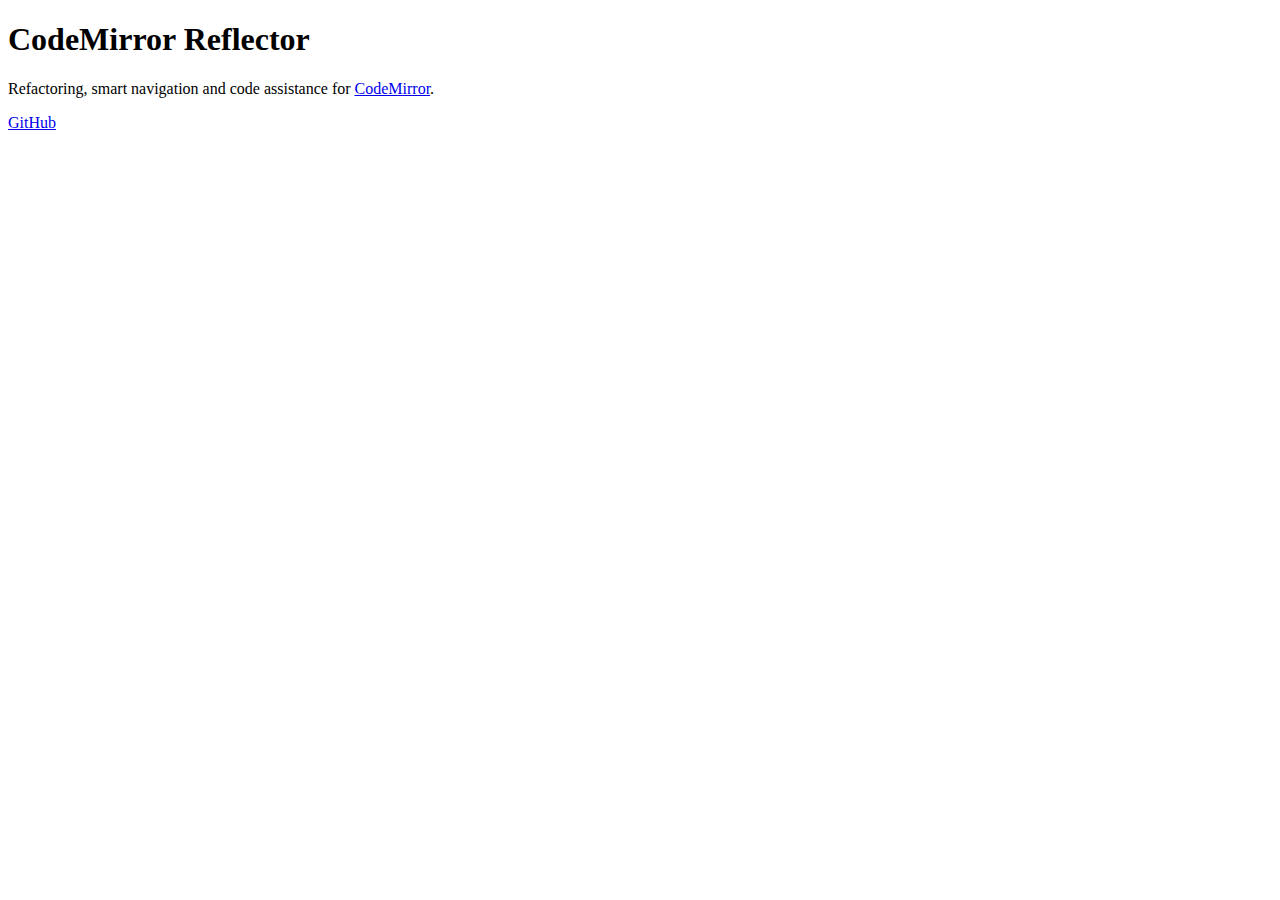
==== index.html @ c0babdfa "Add index file" ====
<!DOCTYPE html>
<html>
	<head>
		<title>Duncan Pierce's GitHub pages</title>
	</head>
	<body>
		<h1>CodeMirror Reflector</h1>
        <p>Refactoring, smart navigation and code assistance for <a href="https://codemirror.net/">CodeMirror</a>.</p>
		<p><a href="https://github.com/duncanpierce/codemirror-reflector">GitHub</a></p>
	</body>
</html>
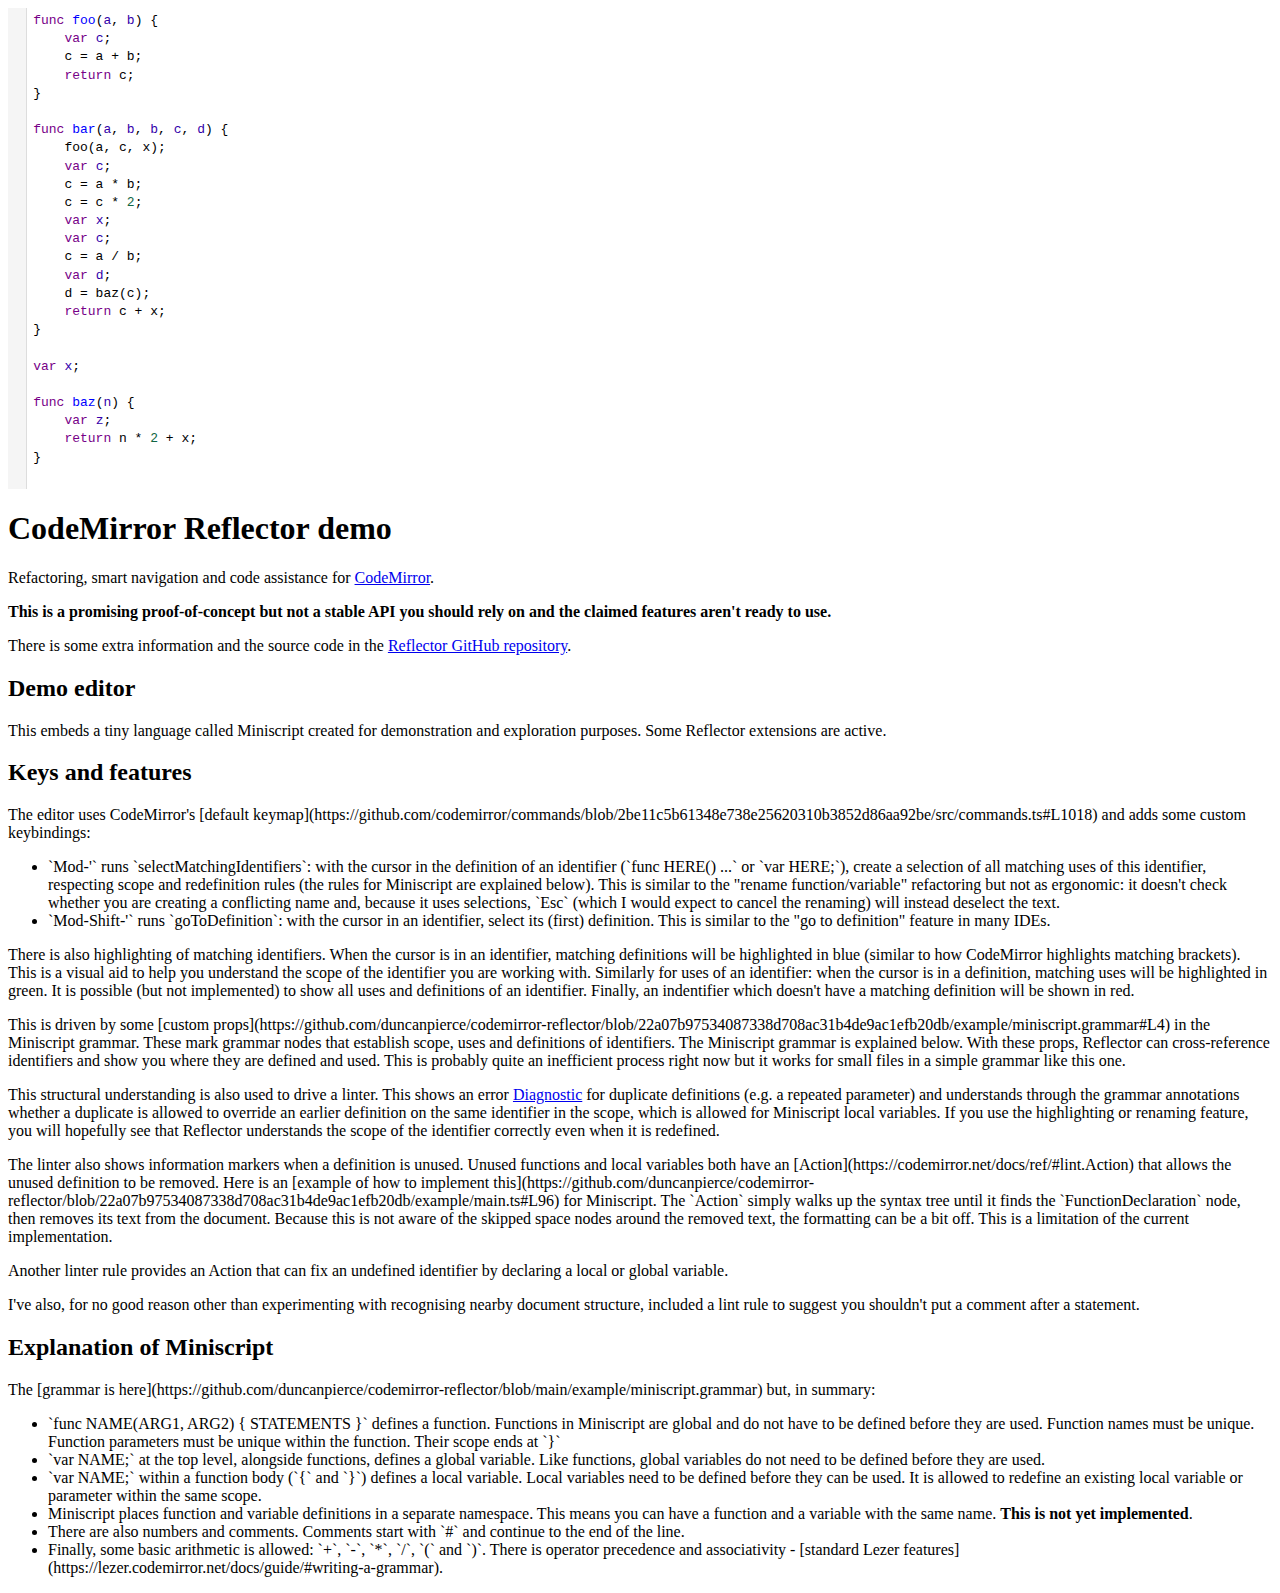
==== commit 091ecd5c: "Update demo docs" ====
--- a/index.html
+++ b/index.html
@@ -1,11 +1,110 @@
 <!DOCTYPE html>
 <html>
 	<head>
-		<title>Duncan Pierce's GitHub pages</title>
+		<meta charset="utf-8" />
+		<title>Reflector demo</title>
+		<script type="module" crossorigin src="/assets/index-BW8rZcGo.js"></script>
+		<link rel="stylesheet" crossorigin href="/assets/index-CYrh2RO7.css">
+	</head>
+    <body>
+        <div id="editor"></div>
+        <!-- <h2>Tree</h2>
+        <div id="debug"></div> -->
+    </body>
+</html>
+
+<!DOCTYPE html>
+<html>
+	<head>
+		<title>CodeMirror Reflector demo</title>
+		<meta charset="utf-8" />
 	</head>
 	<body>
-		<h1>CodeMirror Reflector</h1>
-        <p>Refactoring, smart navigation and code assistance for <a href="https://codemirror.net/">CodeMirror</a>.</p>
-		<p><a href="https://github.com/duncanpierce/codemirror-reflector">GitHub</a></p>
+		<h1>CodeMirror Reflector demo</h1>
+
+        <p>
+            Refactoring, smart navigation and code assistance for <a href="https://codemirror.net/">CodeMirror</a>.
+        </p>
+        
+        <p>
+            <strong>This is a promising proof-of-concept but not a stable API you should rely on and the claimed features aren't ready to use.</strong>
+        </p>
+		
+        <p>
+            There is some extra information and the source code in the <a href="https://github.com/duncanpierce/codemirror-reflector">Reflector GitHub repository</a>.
+        </p>
+
+        <h2>Demo editor</h2>
+
+        <p>This embeds a tiny language called Miniscript created for demonstration and exploration purposes. Some Reflector extensions are active.</p>
+        <div id="editor"></div>
+
+        <h2>Keys and features</h2>
+        <p>
+            The editor uses CodeMirror's [default keymap](https://github.com/codemirror/commands/blob/2be11c5b61348e738e25620310b3852d86aa92be/src/commands.ts#L1018)
+            and adds some custom keybindings:
+        </p>
+        <ul>
+            <li>
+                `Mod-'` runs `selectMatchingIdentifiers`: with the cursor in the definition of an identifier (`func HERE() ...` or `var HERE;`), create a selection of all matching uses of this identifier, respecting scope and redefinition rules (the rules for Miniscript are explained below). This is similar to the "rename function/variable" refactoring but not as ergonomic: it doesn't check whether you are creating a conflicting name and, because it uses selections, `Esc` (which I would expect to cancel the renaming) will instead deselect the text.
+            </li>
+            <li>
+                `Mod-Shift-'` runs `goToDefinition`: with the cursor in an identifier, select its (first) definition. This is similar to the "go to definition" feature in many IDEs.
+            </li>
+        </ul>   
+
+        <p>
+            There is also highlighting of matching identifiers. When the cursor is in an identifier, matching definitions will be highlighted in blue (similar to how CodeMirror highlights matching brackets). This is a visual aid to help you understand the scope of the identifier you are working with. Similarly for uses of an identifier: when the cursor is in a definition, matching uses will be highlighted in green. It is possible (but not implemented) to show all uses and definitions of an identifier. Finally, an indentifier which doesn't have a matching definition will be shown in red.
+        </p>
+
+        <p>
+            This is driven by some [custom props](https://github.com/duncanpierce/codemirror-reflector/blob/22a07b97534087338d708ac31b4de9ac1efb20db/example/miniscript.grammar#L4) in the Miniscript grammar. These mark grammar nodes that establish scope, uses and definitions of identifiers. The Miniscript grammar is explained below. With these props, Reflector can cross-reference identifiers and show you where they are defined and used. This is probably quite an inefficient process right now but it works for small files in a simple grammar like this one.
+        </p>
+
+        <p>
+            This structural understanding is also used to drive a linter. This shows an error <a href="https://codemirror.net/docs/ref/#lint.Diagnostic">Diagnostic</a> for duplicate definitions (e.g. a repeated parameter) and understands through the grammar annotations whether a duplicate is allowed to override an earlier definition on the same identifier in the scope, which is allowed for Miniscript local variables. If you use the highlighting or renaming feature, you will hopefully see that Reflector understands the scope of the identifier correctly even when it is redefined.
+        </p>
+
+        <p>
+            The linter also shows information markers when a definition is unused. Unused functions and local variables both have an [Action](https://codemirror.net/docs/ref/#lint.Action) that allows the unused definition to be removed. Here is an [example of how to implement this](https://github.com/duncanpierce/codemirror-reflector/blob/22a07b97534087338d708ac31b4de9ac1efb20db/example/main.ts#L96) for Miniscript. The `Action` simply walks up the syntax tree until it finds the `FunctionDeclaration` node, then removes its text from the document. Because this is not aware of the skipped space nodes around the removed text, the formatting can be a bit off. This is a limitation of the current implementation.
+        </p>
+
+        <p>
+            Another linter rule provides an Action that can fix an undefined identifier by declaring a local or global variable.
+        </p>
+        
+        <p>
+            I've also, for no good reason other than experimenting with recognising nearby document structure, included a lint rule to suggest you shouldn't put a comment after a statement.
+        </p>
+
+        <h2>Explanation of Miniscript</h2>
+
+        <p>
+            The [grammar is here](https://github.com/duncanpierce/codemirror-reflector/blob/main/example/miniscript.grammar) but, in summary:
+        </p>
+
+        <ul>
+            <li>
+                `func NAME(ARG1, ARG2) { STATEMENTS }` defines a function. Functions in Miniscript are global and do not have to be defined before they are used. Function names must be unique. Function parameters must be unique within the function. Their scope ends at `}`
+            </li>
+            <li>
+                `var NAME;` at the top level, alongside functions, defines a global variable. Like functions, global variables do not need to be defined before they are used.
+            </li>
+            <li>
+                `var NAME;` within a function body (`{` and `}`) defines a local variable. Local variables need to be defined before they can be used. It is allowed to redefine an existing local variable or parameter within the same scope.
+            </li>
+            <li>
+                Miniscript places function and variable definitions in a separate namespace. This means you can have a function and a variable with the same name. <strong>This is not yet implemented</strong>.
+            </li>
+            <li>
+                There are also numbers and comments. Comments start with `#` and continue to the end of the line.
+            </li>
+            <li>
+                Finally, some basic arithmetic is allowed: `+`, `-`, `*`, `/`, `(` and `)`. There is operator precedence and associativity - [standard Lezer features](https://lezer.codemirror.net/docs/guide/#writing-a-grammar).
+            </li>
+        </ul>
+
+        <!-- <h2>Tree</h2>
+        <div id="debug"></div> -->
 	</body>
-</html>
+</html>--- a/assets/index-CYrh2RO7.css
+++ b/assets/index-CYrh2RO7.css
@@ -0,0 +1 @@
+#debug div{font-family:monospace}#debug .error{background-color:#f08080}#debug .content{color:#00f;background-color:#ddd;padding:0 3px}#debug .context-match .node-name{color:green}#debug .bracket{color:gray}#debug .has-prop .node-name:after{content:"(has prop)"}#debug .tree .node-name{font-weight:700}#debug .node-name{padding:1px}#debug .selection .node-name{border:1px solid blue}#debug .matching-children .node-name:after{content:"(matching children)";color:#999;font-weight:400}#debug .props{color:red}
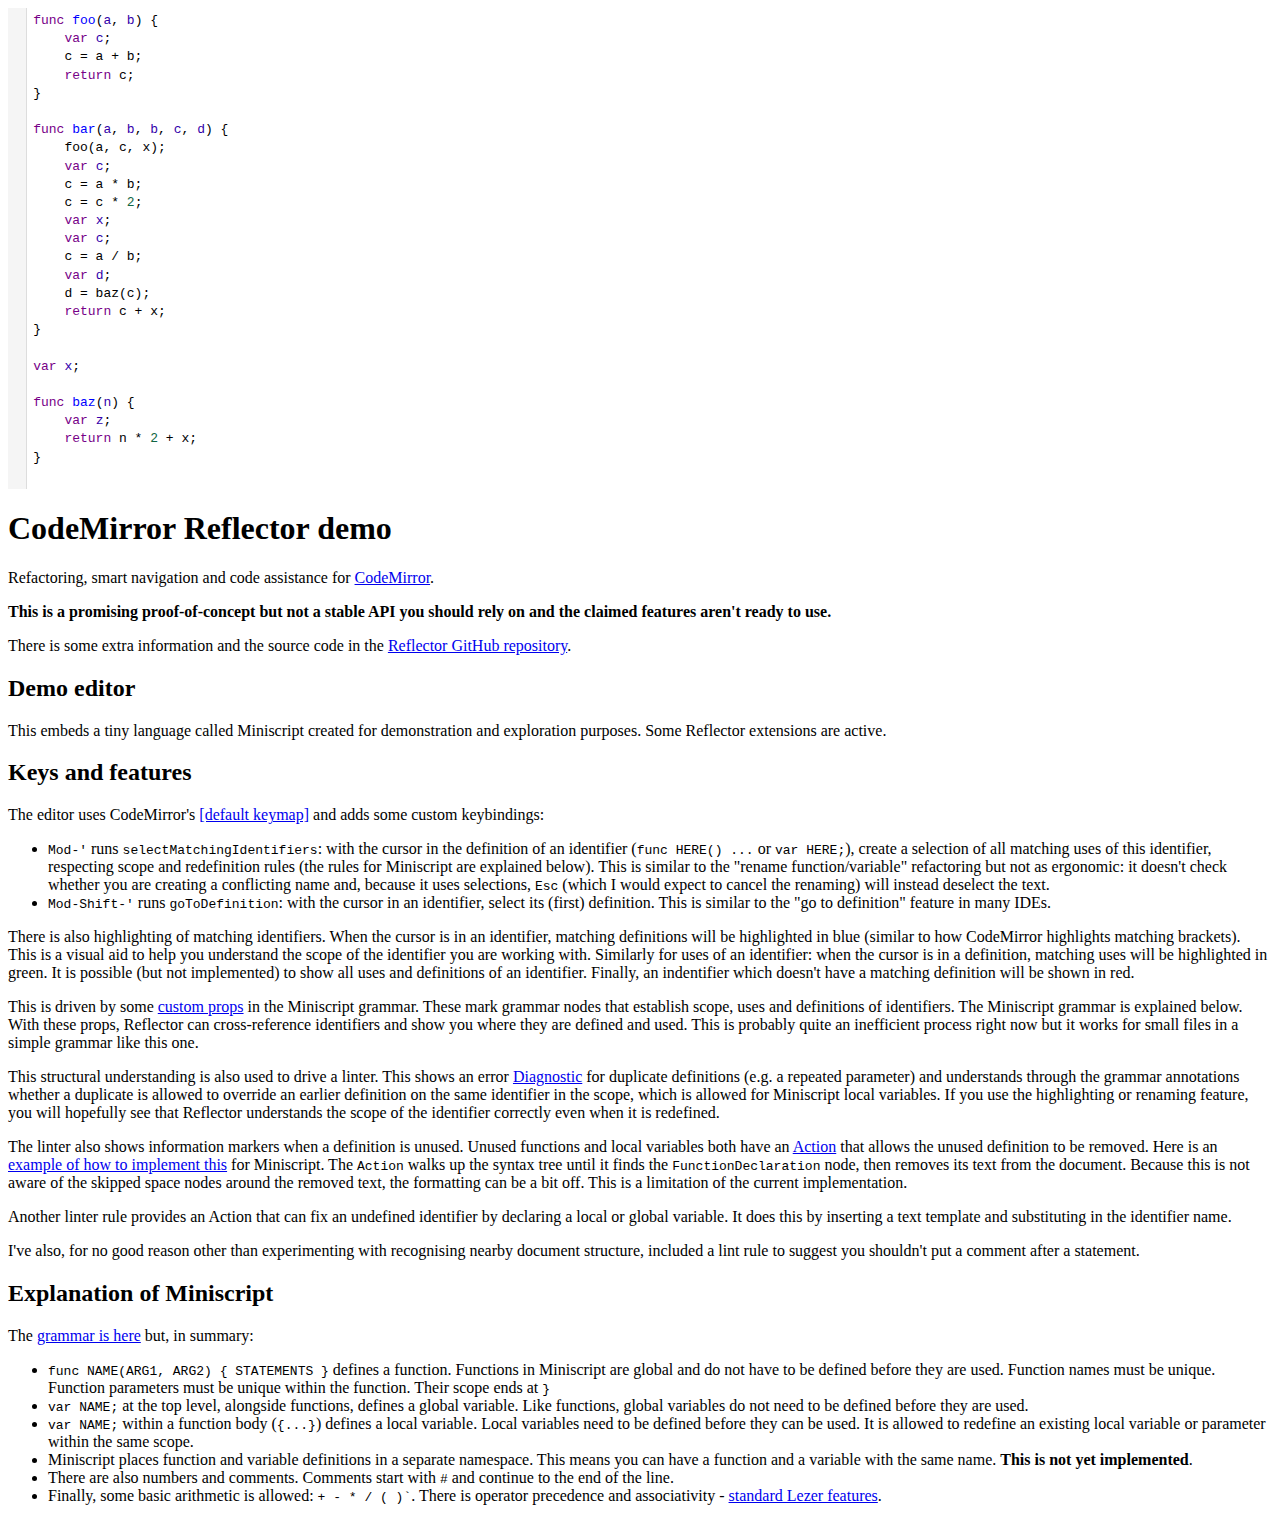
==== commit e0947879: "Fix errors in doc" ====
--- a/index.html
+++ b/index.html
@@ -41,15 +41,14 @@
 
         <h2>Keys and features</h2>
         <p>
-            The editor uses CodeMirror's [default keymap](https://github.com/codemirror/commands/blob/2be11c5b61348e738e25620310b3852d86aa92be/src/commands.ts#L1018)
-            and adds some custom keybindings:
+            The editor uses CodeMirror's <a href="https://github.com/codemirror/commands/blob/2be11c5b61348e738e25620310b3852d86aa92be/src/commands.ts#L1018">[default keymap]</a> and adds some custom keybindings:
         </p>
         <ul>
             <li>
-                `Mod-'` runs `selectMatchingIdentifiers`: with the cursor in the definition of an identifier (`func HERE() ...` or `var HERE;`), create a selection of all matching uses of this identifier, respecting scope and redefinition rules (the rules for Miniscript are explained below). This is similar to the "rename function/variable" refactoring but not as ergonomic: it doesn't check whether you are creating a conflicting name and, because it uses selections, `Esc` (which I would expect to cancel the renaming) will instead deselect the text.
+                <kbd>Mod-'</kbd> runs <code>selectMatchingIdentifiers</code>: with the cursor in the definition of an identifier (<code>func HERE() ...</code> or <code>var HERE;</code>), create a selection of all matching uses of this identifier, respecting scope and redefinition rules (the rules for Miniscript are explained below). This is similar to the "rename function/variable" refactoring but not as ergonomic: it doesn't check whether you are creating a conflicting name and, because it uses selections, <kbd>Esc</kbd> (which I would expect to cancel the renaming) will instead deselect the text.
             </li>
             <li>
-                `Mod-Shift-'` runs `goToDefinition`: with the cursor in an identifier, select its (first) definition. This is similar to the "go to definition" feature in many IDEs.
+                <kbd>Mod-Shift-'</kbd> runs <code>goToDefinition</code>: with the cursor in an identifier, select its (first) definition. This is similar to the "go to definition" feature in many IDEs.
             </li>
         </ul>   
 
@@ -58,7 +57,7 @@
         </p>
 
         <p>
-            This is driven by some [custom props](https://github.com/duncanpierce/codemirror-reflector/blob/22a07b97534087338d708ac31b4de9ac1efb20db/example/miniscript.grammar#L4) in the Miniscript grammar. These mark grammar nodes that establish scope, uses and definitions of identifiers. The Miniscript grammar is explained below. With these props, Reflector can cross-reference identifiers and show you where they are defined and used. This is probably quite an inefficient process right now but it works for small files in a simple grammar like this one.
+            This is driven by some <a href="https://github.com/duncanpierce/codemirror-reflector/blob/22a07b97534087338d708ac31b4de9ac1efb20db/example/miniscript.grammar#L4">custom props</a> in the Miniscript grammar. These mark grammar nodes that establish scope, uses and definitions of identifiers. The Miniscript grammar is explained below. With these props, Reflector can cross-reference identifiers and show you where they are defined and used. This is probably quite an inefficient process right now but it works for small files in a simple grammar like this one.
         </p>
 
         <p>
@@ -66,13 +65,13 @@
         </p>
 
         <p>
-            The linter also shows information markers when a definition is unused. Unused functions and local variables both have an [Action](https://codemirror.net/docs/ref/#lint.Action) that allows the unused definition to be removed. Here is an [example of how to implement this](https://github.com/duncanpierce/codemirror-reflector/blob/22a07b97534087338d708ac31b4de9ac1efb20db/example/main.ts#L96) for Miniscript. The `Action` simply walks up the syntax tree until it finds the `FunctionDeclaration` node, then removes its text from the document. Because this is not aware of the skipped space nodes around the removed text, the formatting can be a bit off. This is a limitation of the current implementation.
+            The linter also shows information markers when a definition is unused. Unused functions and local variables both have an <a href="https://codemirror.net/docs/ref/#lint.Action">Action</a> that allows the unused definition to be removed. Here is an <a href="https://github.com/duncanpierce/codemirror-reflector/blob/22a07b97534087338d708ac31b4de9ac1efb20db/example/main.ts#L96">example of how to implement this</a> for Miniscript. The <code>Action</code> walks up the syntax tree until it finds the <code>FunctionDeclaration</code> node, then removes its text from the document. Because this is not aware of the skipped space nodes around the removed text, the formatting can be a bit off. This is a limitation of the current implementation.
         </p>
 
         <p>
-            Another linter rule provides an Action that can fix an undefined identifier by declaring a local or global variable.
+            Another linter rule provides an Action that can fix an undefined identifier by declaring a local or global variable. It does this by inserting a text template and substituting in the identifier name.
         </p>
-        
+
         <p>
             I've also, for no good reason other than experimenting with recognising nearby document structure, included a lint rule to suggest you shouldn't put a comment after a statement.
         </p>
@@ -80,27 +79,27 @@
         <h2>Explanation of Miniscript</h2>
 
         <p>
-            The [grammar is here](https://github.com/duncanpierce/codemirror-reflector/blob/main/example/miniscript.grammar) but, in summary:
+            The <a href="https://github.com/duncanpierce/codemirror-reflector/blob/main/example/miniscript.grammar">grammar is here</a> but, in summary:
         </p>
 
         <ul>
             <li>
-                `func NAME(ARG1, ARG2) { STATEMENTS }` defines a function. Functions in Miniscript are global and do not have to be defined before they are used. Function names must be unique. Function parameters must be unique within the function. Their scope ends at `}`
+                <code>func NAME(ARG1, ARG2) { STATEMENTS }</code> defines a function. Functions in Miniscript are global and do not have to be defined before they are used. Function names must be unique. Function parameters must be unique within the function. Their scope ends at <code>}</code>
             </li>
             <li>
-                `var NAME;` at the top level, alongside functions, defines a global variable. Like functions, global variables do not need to be defined before they are used.
+                <code>var NAME;</code> at the top level, alongside functions, defines a global variable. Like functions, global variables do not need to be defined before they are used.
             </li>
             <li>
-                `var NAME;` within a function body (`{` and `}`) defines a local variable. Local variables need to be defined before they can be used. It is allowed to redefine an existing local variable or parameter within the same scope.
+                <code>var NAME;</code> within a function body (<code>{...}</code>) defines a local variable. Local variables need to be defined before they can be used. It is allowed to redefine an existing local variable or parameter within the same scope.
             </li>
             <li>
                 Miniscript places function and variable definitions in a separate namespace. This means you can have a function and a variable with the same name. <strong>This is not yet implemented</strong>.
             </li>
             <li>
-                There are also numbers and comments. Comments start with `#` and continue to the end of the line.
+                There are also numbers and comments. Comments start with <code>#</code> and continue to the end of the line.
             </li>
             <li>
-                Finally, some basic arithmetic is allowed: `+`, `-`, `*`, `/`, `(` and `)`. There is operator precedence and associativity - [standard Lezer features](https://lezer.codemirror.net/docs/guide/#writing-a-grammar).
+                Finally, some basic arithmetic is allowed: <code>+ - * / ( )`</code>. There is operator precedence and associativity - <a href="https://lezer.codemirror.net/docs/guide/#writing-a-grammar">standard Lezer features</a>.
             </li>
         </ul>
 
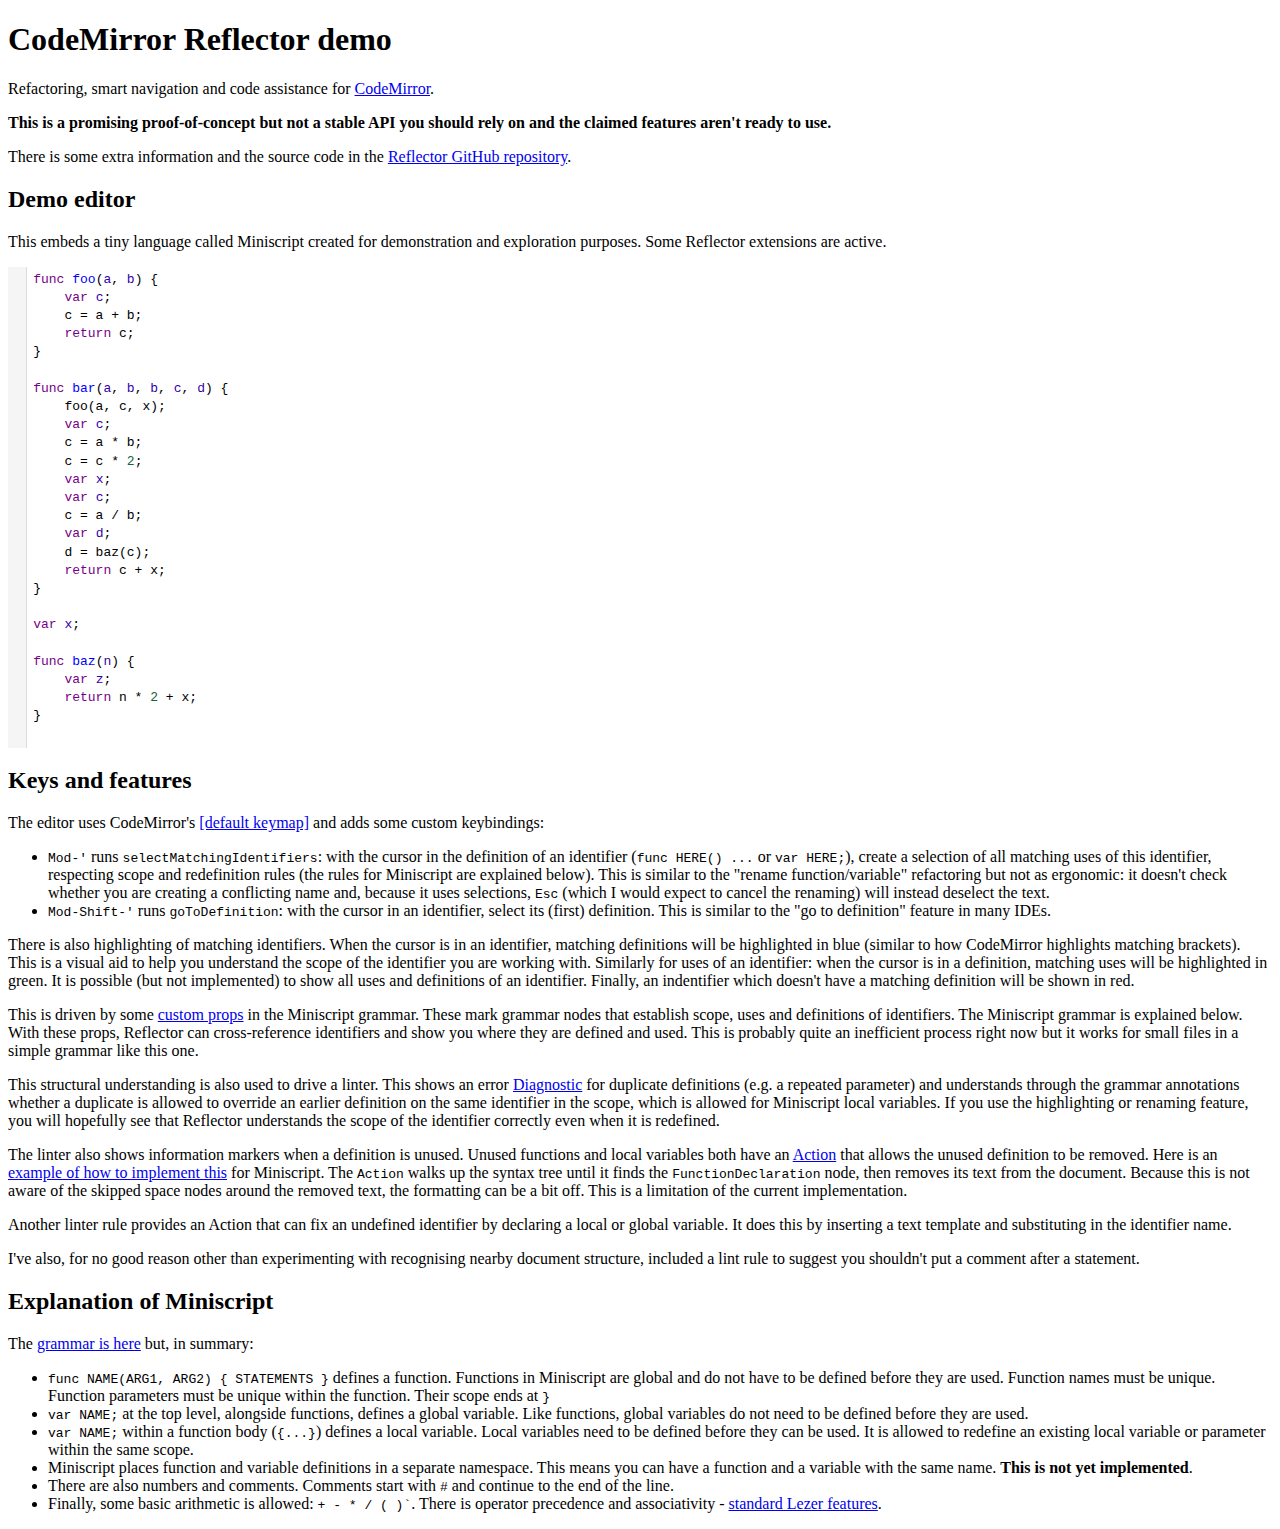
==== commit c0ebf808: "Fix another error" ====
--- a/index.html
+++ b/index.html
@@ -1,23 +1,10 @@
-<!DOCTYPE html>
-<html>
-	<head>
-		<meta charset="utf-8" />
-		<title>Reflector demo</title>
-		<script type="module" crossorigin src="/assets/index-BW8rZcGo.js"></script>
-		<link rel="stylesheet" crossorigin href="/assets/index-CYrh2RO7.css">
-	</head>
-    <body>
-        <div id="editor"></div>
-        <!-- <h2>Tree</h2>
-        <div id="debug"></div> -->
-    </body>
-</html>
-
 <!DOCTYPE html>
 <html>
 	<head>
 		<title>CodeMirror Reflector demo</title>
 		<meta charset="utf-8" />
+		<script type="module" crossorigin src="/assets/index-BW8rZcGo.js"></script>
+		<link rel="stylesheet" crossorigin href="/assets/index-CYrh2RO7.css">
 	</head>
 	<body>
 		<h1>CodeMirror Reflector demo</h1>
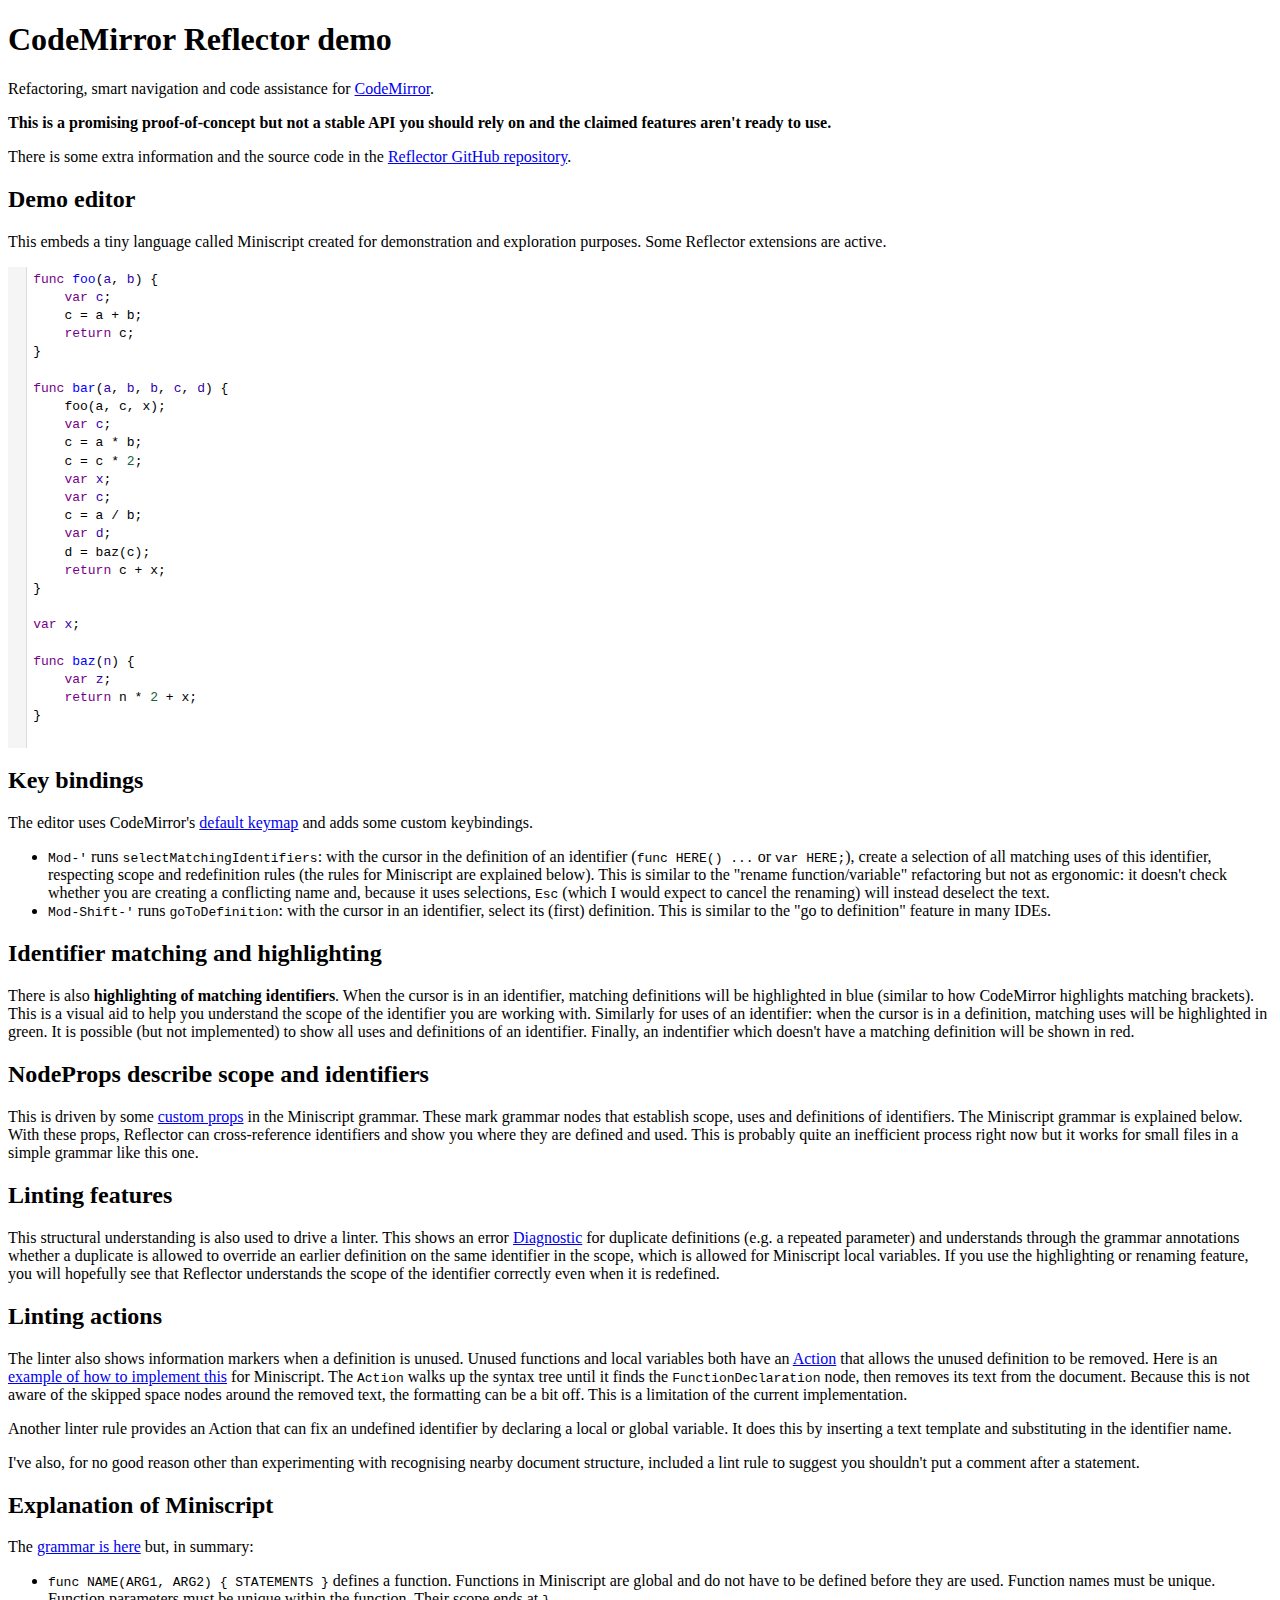
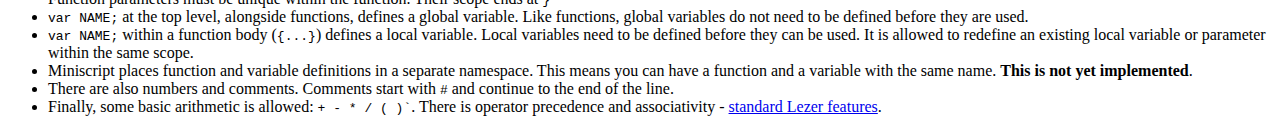
==== commit ebed2af9: "Update doc" ====
--- a/index.html
+++ b/index.html
@@ -23,13 +23,17 @@
 
         <h2>Demo editor</h2>
 
-        <p>This embeds a tiny language called Miniscript created for demonstration and exploration purposes. Some Reflector extensions are active.</p>
+        <p>
+            This embeds a tiny language called Miniscript created for demonstration and exploration purposes. Some Reflector extensions are active.
+        </p>
+
         <div id="editor"></div>
 
-        <h2>Keys and features</h2>
+        <h2>Key bindings</h2>
         <p>
-            The editor uses CodeMirror's <a href="https://github.com/codemirror/commands/blob/2be11c5b61348e738e25620310b3852d86aa92be/src/commands.ts#L1018">[default keymap]</a> and adds some custom keybindings:
+            The editor uses CodeMirror's <a href="https://github.com/codemirror/commands/blob/2be11c5b61348e738e25620310b3852d86aa92be/src/commands.ts#L1018">default keymap</a> and adds some custom keybindings.
         </p>
+
         <ul>
             <li>
                 <kbd>Mod-'</kbd> runs <code>selectMatchingIdentifiers</code>: with the cursor in the definition of an identifier (<code>func HERE() ...</code> or <code>var HERE;</code>), create a selection of all matching uses of this identifier, respecting scope and redefinition rules (the rules for Miniscript are explained below). This is similar to the "rename function/variable" refactoring but not as ergonomic: it doesn't check whether you are creating a conflicting name and, because it uses selections, <kbd>Esc</kbd> (which I would expect to cancel the renaming) will instead deselect the text.
@@ -39,18 +43,26 @@
             </li>
         </ul>   
 
+        <h2>Identifier matching and highlighting</h2>
+
         <p>
-            There is also highlighting of matching identifiers. When the cursor is in an identifier, matching definitions will be highlighted in blue (similar to how CodeMirror highlights matching brackets). This is a visual aid to help you understand the scope of the identifier you are working with. Similarly for uses of an identifier: when the cursor is in a definition, matching uses will be highlighted in green. It is possible (but not implemented) to show all uses and definitions of an identifier. Finally, an indentifier which doesn't have a matching definition will be shown in red.
+            There is also <strong>highlighting of matching identifiers</strong>. When the cursor is in an identifier, matching definitions will be highlighted in blue (similar to how CodeMirror highlights matching brackets). This is a visual aid to help you understand the scope of the identifier you are working with. Similarly for uses of an identifier: when the cursor is in a definition, matching uses will be highlighted in green. It is possible (but not implemented) to show all uses and definitions of an identifier. Finally, an indentifier which doesn't have a matching definition will be shown in red.
         </p>
+
+        <h2>NodeProps describe scope and identifiers</h2>
 
         <p>
             This is driven by some <a href="https://github.com/duncanpierce/codemirror-reflector/blob/22a07b97534087338d708ac31b4de9ac1efb20db/example/miniscript.grammar#L4">custom props</a> in the Miniscript grammar. These mark grammar nodes that establish scope, uses and definitions of identifiers. The Miniscript grammar is explained below. With these props, Reflector can cross-reference identifiers and show you where they are defined and used. This is probably quite an inefficient process right now but it works for small files in a simple grammar like this one.
         </p>
 
+        <h2>Linting features</h2>
+
         <p>
             This structural understanding is also used to drive a linter. This shows an error <a href="https://codemirror.net/docs/ref/#lint.Diagnostic">Diagnostic</a> for duplicate definitions (e.g. a repeated parameter) and understands through the grammar annotations whether a duplicate is allowed to override an earlier definition on the same identifier in the scope, which is allowed for Miniscript local variables. If you use the highlighting or renaming feature, you will hopefully see that Reflector understands the scope of the identifier correctly even when it is redefined.
         </p>
 
+        <h2>Linting actions</h2>
+        
         <p>
             The linter also shows information markers when a definition is unused. Unused functions and local variables both have an <a href="https://codemirror.net/docs/ref/#lint.Action">Action</a> that allows the unused definition to be removed. Here is an <a href="https://github.com/duncanpierce/codemirror-reflector/blob/22a07b97534087338d708ac31b4de9ac1efb20db/example/main.ts#L96">example of how to implement this</a> for Miniscript. The <code>Action</code> walks up the syntax tree until it finds the <code>FunctionDeclaration</code> node, then removes its text from the document. Because this is not aware of the skipped space nodes around the removed text, the formatting can be a bit off. This is a limitation of the current implementation.
         </p>
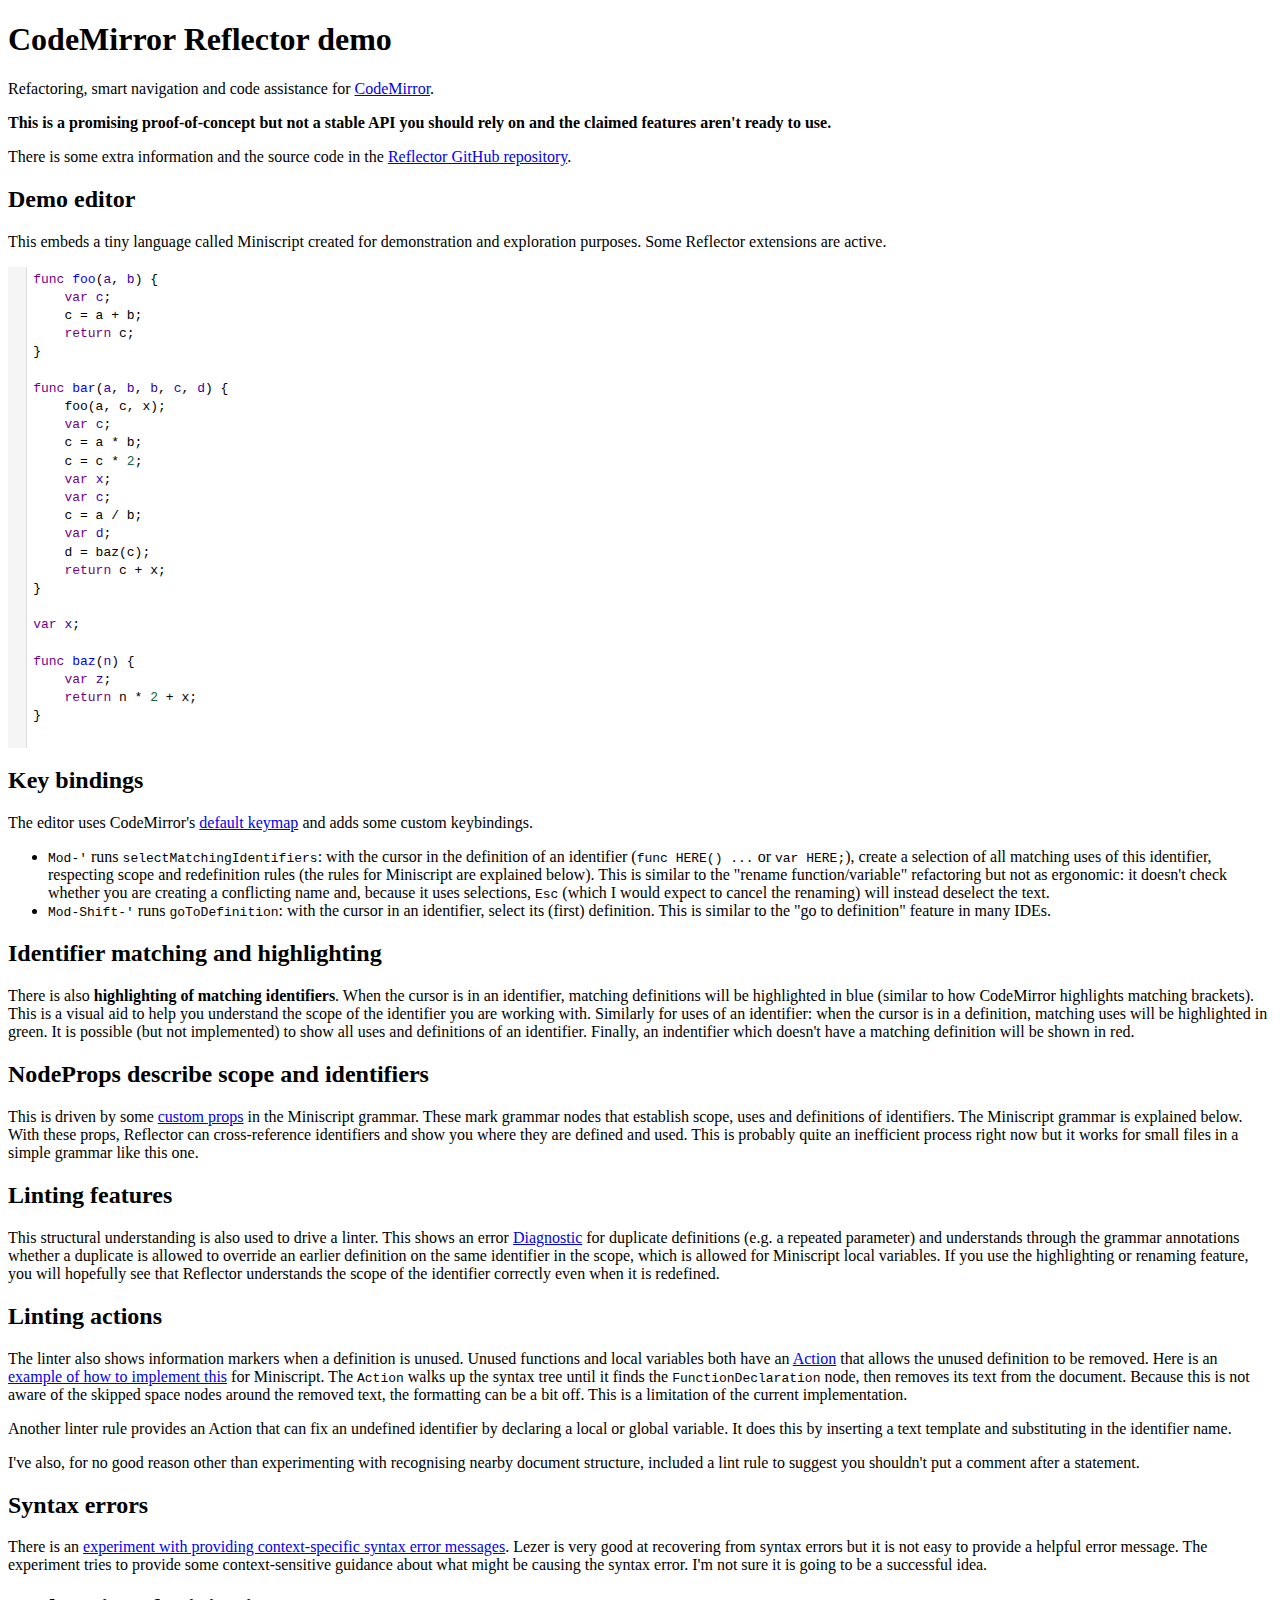
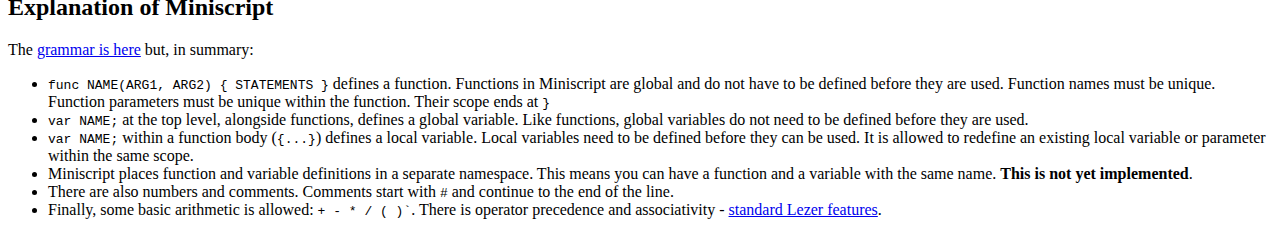
==== commit fe1a1230: "Update doc" ====
--- a/index.html
+++ b/index.html
@@ -62,7 +62,7 @@
         </p>
 
         <h2>Linting actions</h2>
-        
+
         <p>
             The linter also shows information markers when a definition is unused. Unused functions and local variables both have an <a href="https://codemirror.net/docs/ref/#lint.Action">Action</a> that allows the unused definition to be removed. Here is an <a href="https://github.com/duncanpierce/codemirror-reflector/blob/22a07b97534087338d708ac31b4de9ac1efb20db/example/main.ts#L96">example of how to implement this</a> for Miniscript. The <code>Action</code> walks up the syntax tree until it finds the <code>FunctionDeclaration</code> node, then removes its text from the document. Because this is not aware of the skipped space nodes around the removed text, the formatting can be a bit off. This is a limitation of the current implementation.
         </p>
@@ -73,6 +73,12 @@
 
         <p>
             I've also, for no good reason other than experimenting with recognising nearby document structure, included a lint rule to suggest you shouldn't put a comment after a statement.
+        </p>
+
+        <h2>Syntax errors</h2>
+
+        <p>
+            There is an <a href="https://github.com/duncanpierce/codemirror-reflector/blob/26afa1ed5ab43bf400f7577016878fad00d2b0fb/example/main.ts#L80">experiment with providing context-specific syntax error messages</a>. Lezer is very good at recovering from syntax errors but it is not easy to provide a helpful error message. The experiment tries to provide some context-sensitive guidance about what might be causing the syntax error. I'm not sure it is going to be a successful idea.
         </p>
 
         <h2>Explanation of Miniscript</h2>
